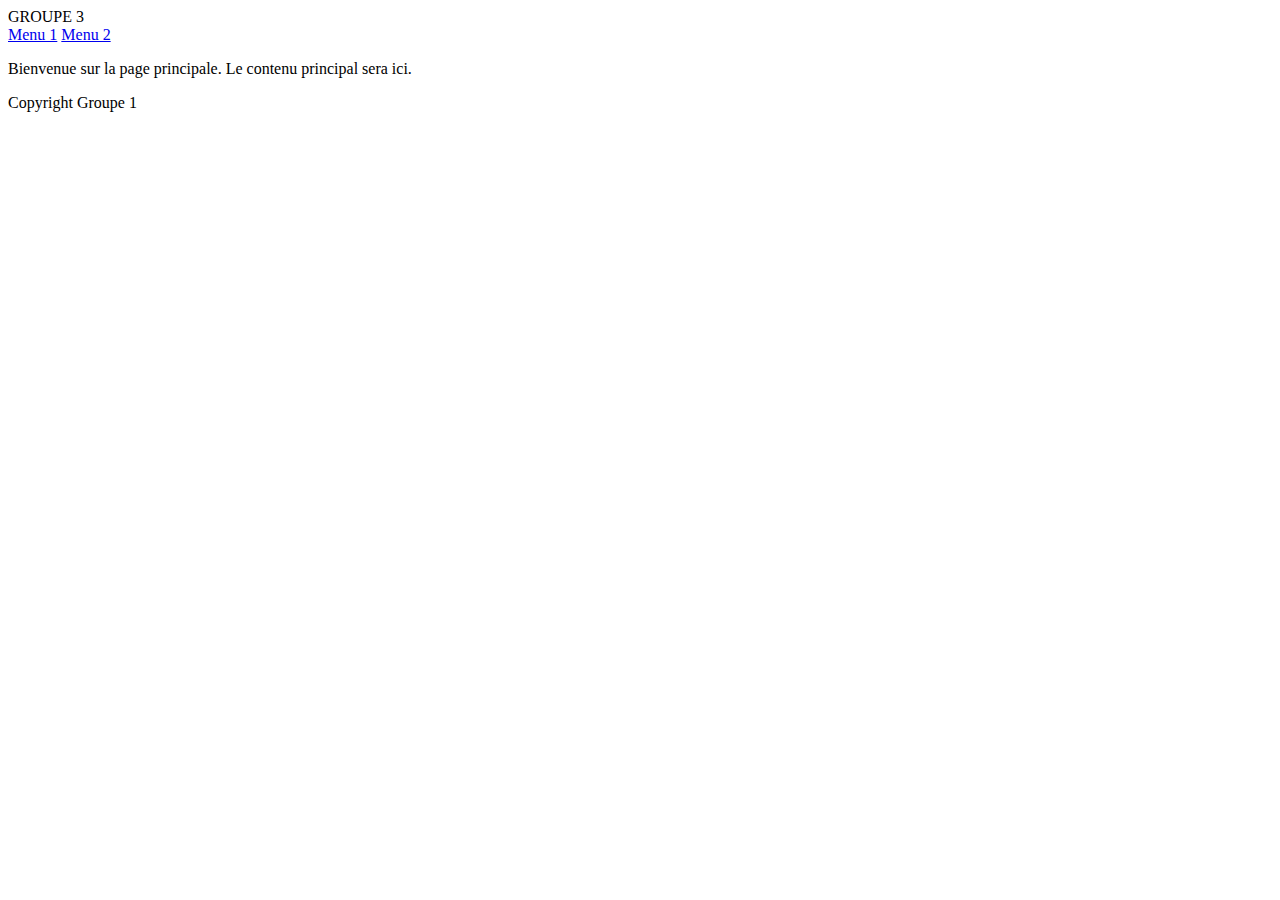
==== index.html @ da85b7b5 "creation du projet" ====
<!DOCTYPE html>
<html lang="fr">
<head>
    <meta charset="UTF-8">
    <meta name="viewport" content="width=device-width, initial-scale=1.0">
    <title>Page Groupe 3</title>
    <link rel="stylesheet" href="style.css">
</head>
<body>
    <header>
        GROUPE 3
    </header>
    <nav class="navbar">
        <a href="#">Menu 1</a>
        <a href="#">Menu 2</a>
    </nav>
    <main>
        <p>Bienvenue sur la page principale. Le contenu principal sera ici.</p>
    </main>
    <footer>
        Copyright Groupe 1
    </footer>
</body>
</html>
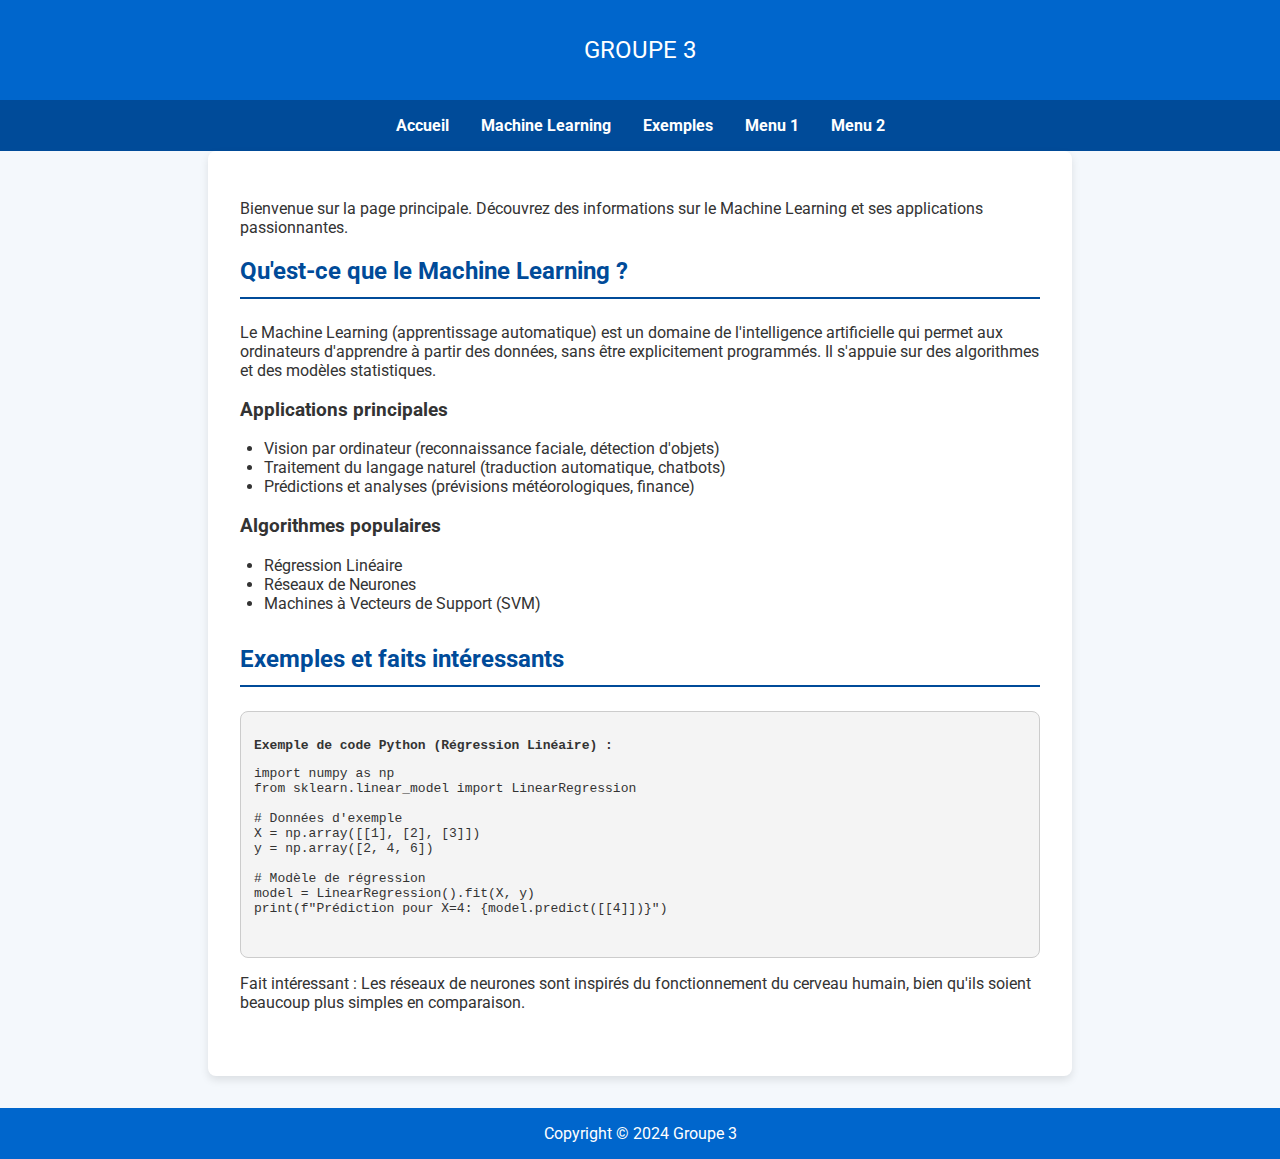
==== commit de70fc9a: "amelioration de index.html" ====
--- a/index.html
+++ b/index.html
@@ -3,22 +3,144 @@
 <head>
     <meta charset="UTF-8">
     <meta name="viewport" content="width=device-width, initial-scale=1.0">
-    <title>Page Groupe 3</title>
-    <link rel="stylesheet" href="style.css">
+    <title>Page Groupe 3 - Machine Learning</title>
+    <style>
+        /* Google Fonts */
+        @import url('https://fonts.googleapis.com/css2?family=Roboto:wght@400;700&display=swap');
+
+        body {
+            font-family: 'Roboto', sans-serif;
+            margin: 0;
+            padding: 0;
+            background-color: #f4f8fc;
+            color: #333;
+        }
+
+        header {
+            background-color: #0066cc;
+            color: white;
+            text-align: center;
+            padding: 1.5em 0;
+            font-size: 1.5em;
+        }
+
+        nav.navbar {
+            display: flex;
+            justify-content: center;
+            background-color: #004b99;
+            padding: 1em;
+        }
+
+        nav.navbar a {
+            color: white;
+            text-decoration: none;
+            margin: 0 1em;
+            font-weight: bold;
+        }
+
+        nav.navbar a:hover {
+            text-decoration: underline;
+        }
+
+        main {
+            padding: 2em;
+            max-width: 800px;
+            margin: 0 auto;
+            background: white;
+            border-radius: 8px;
+            box-shadow: 0 4px 8px rgba(0, 0, 0, 0.1);
+        }
+
+        section {
+            margin-bottom: 2em;
+        }
+
+        h2 {
+            color: #004b99;
+            border-bottom: 2px solid #004b99;
+            padding-bottom: 0.5em;
+            margin-bottom: 1em;
+        }
+
+        ul {
+            list-style: disc;
+            padding-left: 1.5em;
+        }
+
+        footer {
+            background-color: #0066cc;
+            color: white;
+            text-align: center;
+            padding: 1em 0;
+            margin-top: 2em;
+        }
+
+        .code-snippet {
+            background: #f4f4f4;
+            border: 1px solid #ccc;
+            border-radius: 8px;
+            padding: 1em;
+            font-family: monospace;
+            overflow-x: auto;
+        }
+    </style>
 </head>
 <body>
     <header>
         GROUPE 3
     </header>
     <nav class="navbar">
-        <a href="#">Menu 1</a>
-        <a href="#">Menu 2</a>
+        <a href="#">Accueil</a>
+        <a href="#machine-learning">Machine Learning</a>
+        <a href="#examples">Exemples</a>
+        <a href="kouenda.html">Menu 1</a>
+        <a href="jeff.html">Menu 2</a>
     </nav>
     <main>
-        <p>Bienvenue sur la page principale. Le contenu principal sera ici.</p>
+        <p>Bienvenue sur la page principale. Découvrez des informations sur le Machine Learning et ses applications passionnantes.</p>
+        
+        <section id="machine-learning">
+            <h2>Qu'est-ce que le Machine Learning ?</h2>
+            <p>
+                Le Machine Learning (apprentissage automatique) est un domaine de l'intelligence artificielle qui permet aux ordinateurs
+                d'apprendre à partir des données, sans être explicitement programmés. Il s'appuie sur des algorithmes et des modèles statistiques.
+            </p>
+            <h3>Applications principales</h3>
+            <ul>
+                <li>Vision par ordinateur (reconnaissance faciale, détection d'objets)</li>
+                <li>Traitement du langage naturel (traduction automatique, chatbots)</li>
+                <li>Prédictions et analyses (prévisions météorologiques, finance)</li>
+            </ul>
+            <h3>Algorithmes populaires</h3>
+            <ul>
+                <li>Régression Linéaire</li>
+                <li>Réseaux de Neurones</li>
+                <li>Machines à Vecteurs de Support (SVM)</li>
+            </ul>
+        </section>
+
+        <section id="examples">
+            <h2>Exemples et faits intéressants</h2>
+            <div class="code-snippet">
+                <p><strong>Exemple de code Python (Régression Linéaire) :</strong></p>
+                <pre>
+import numpy as np
+from sklearn.linear_model import LinearRegression
+
+# Données d'exemple
+X = np.array([[1], [2], [3]])
+y = np.array([2, 4, 6])
+
+# Modèle de régression
+model = LinearRegression().fit(X, y)
+print(f"Prédiction pour X=4: {model.predict([[4]])}")
+                </pre>
+            </div>
+            <p>Fait intéressant : Les réseaux de neurones sont inspirés du fonctionnement du cerveau humain, bien qu'ils soient beaucoup plus simples en comparaison.</p>
+        </section>
     </main>
     <footer>
-        Copyright Groupe 1
+        Copyright © 2024 Groupe 3
     </footer>
 </body>
-</html>+</html>
